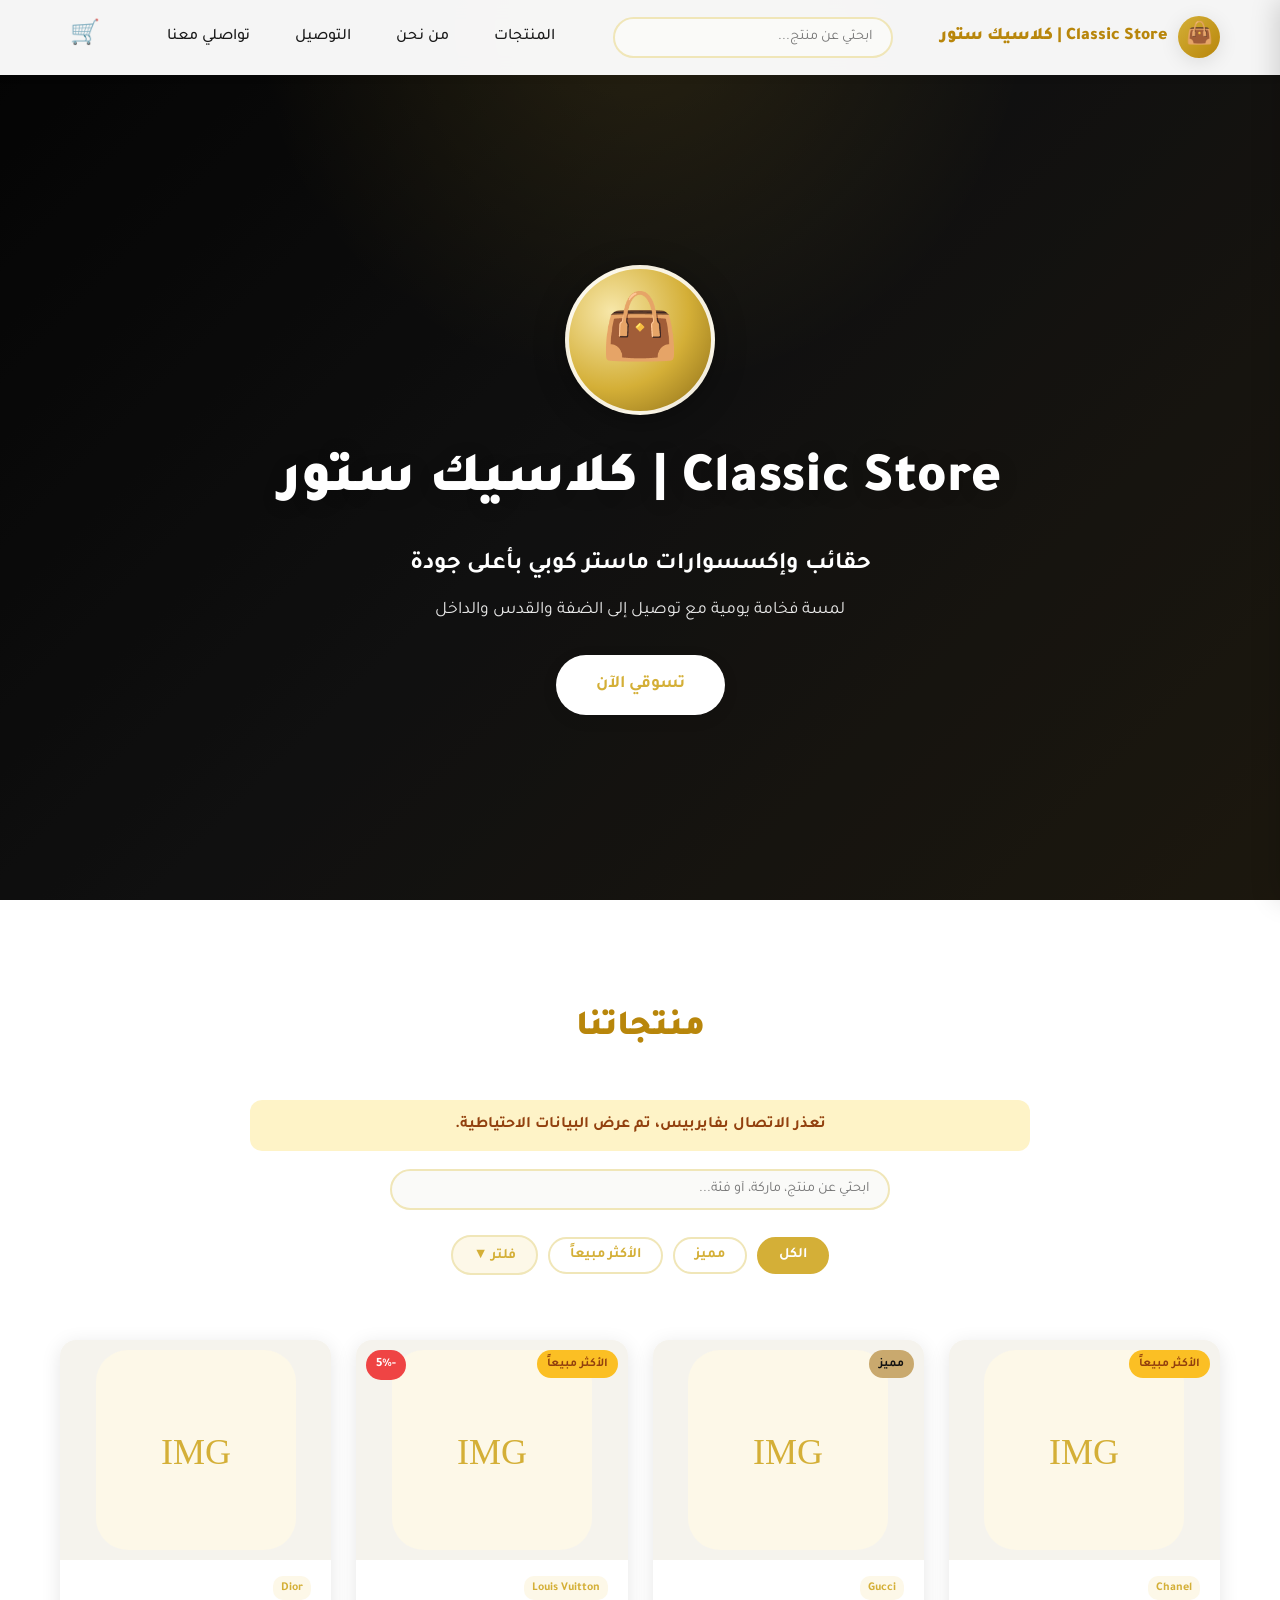
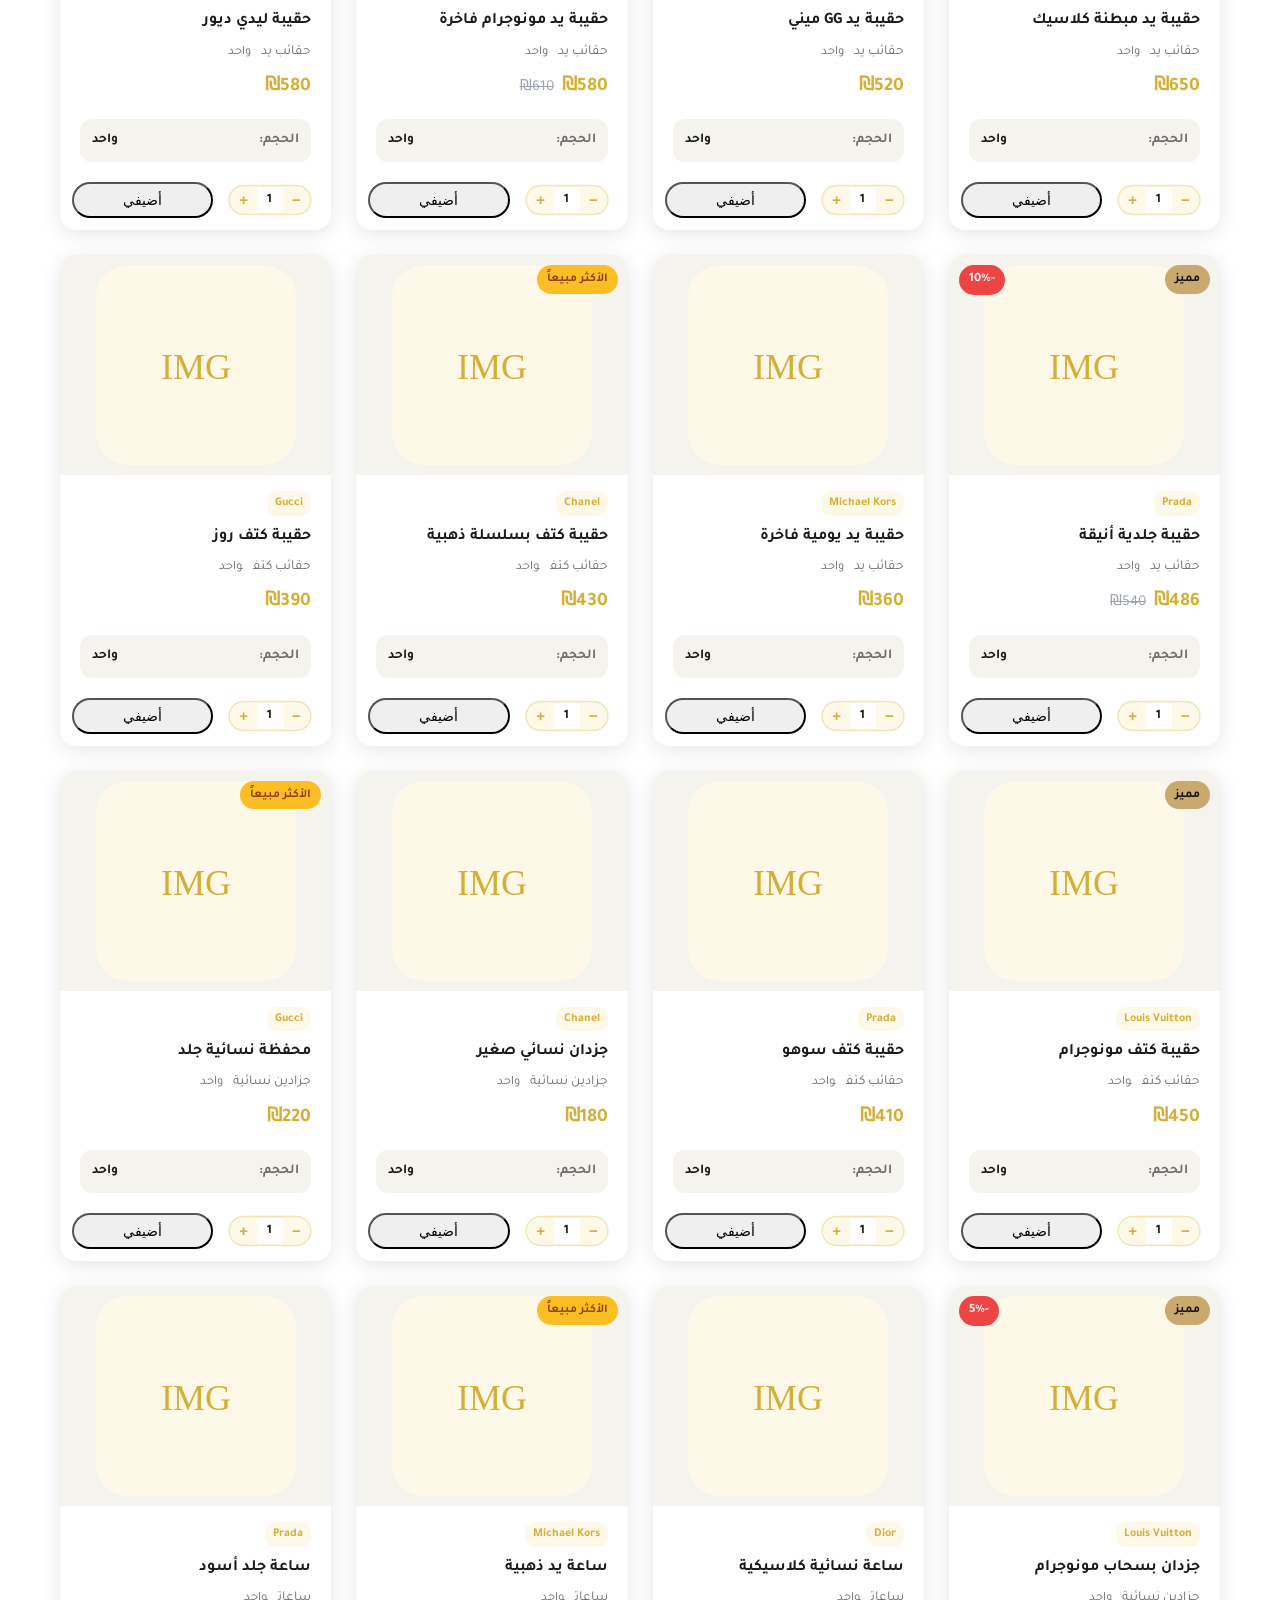
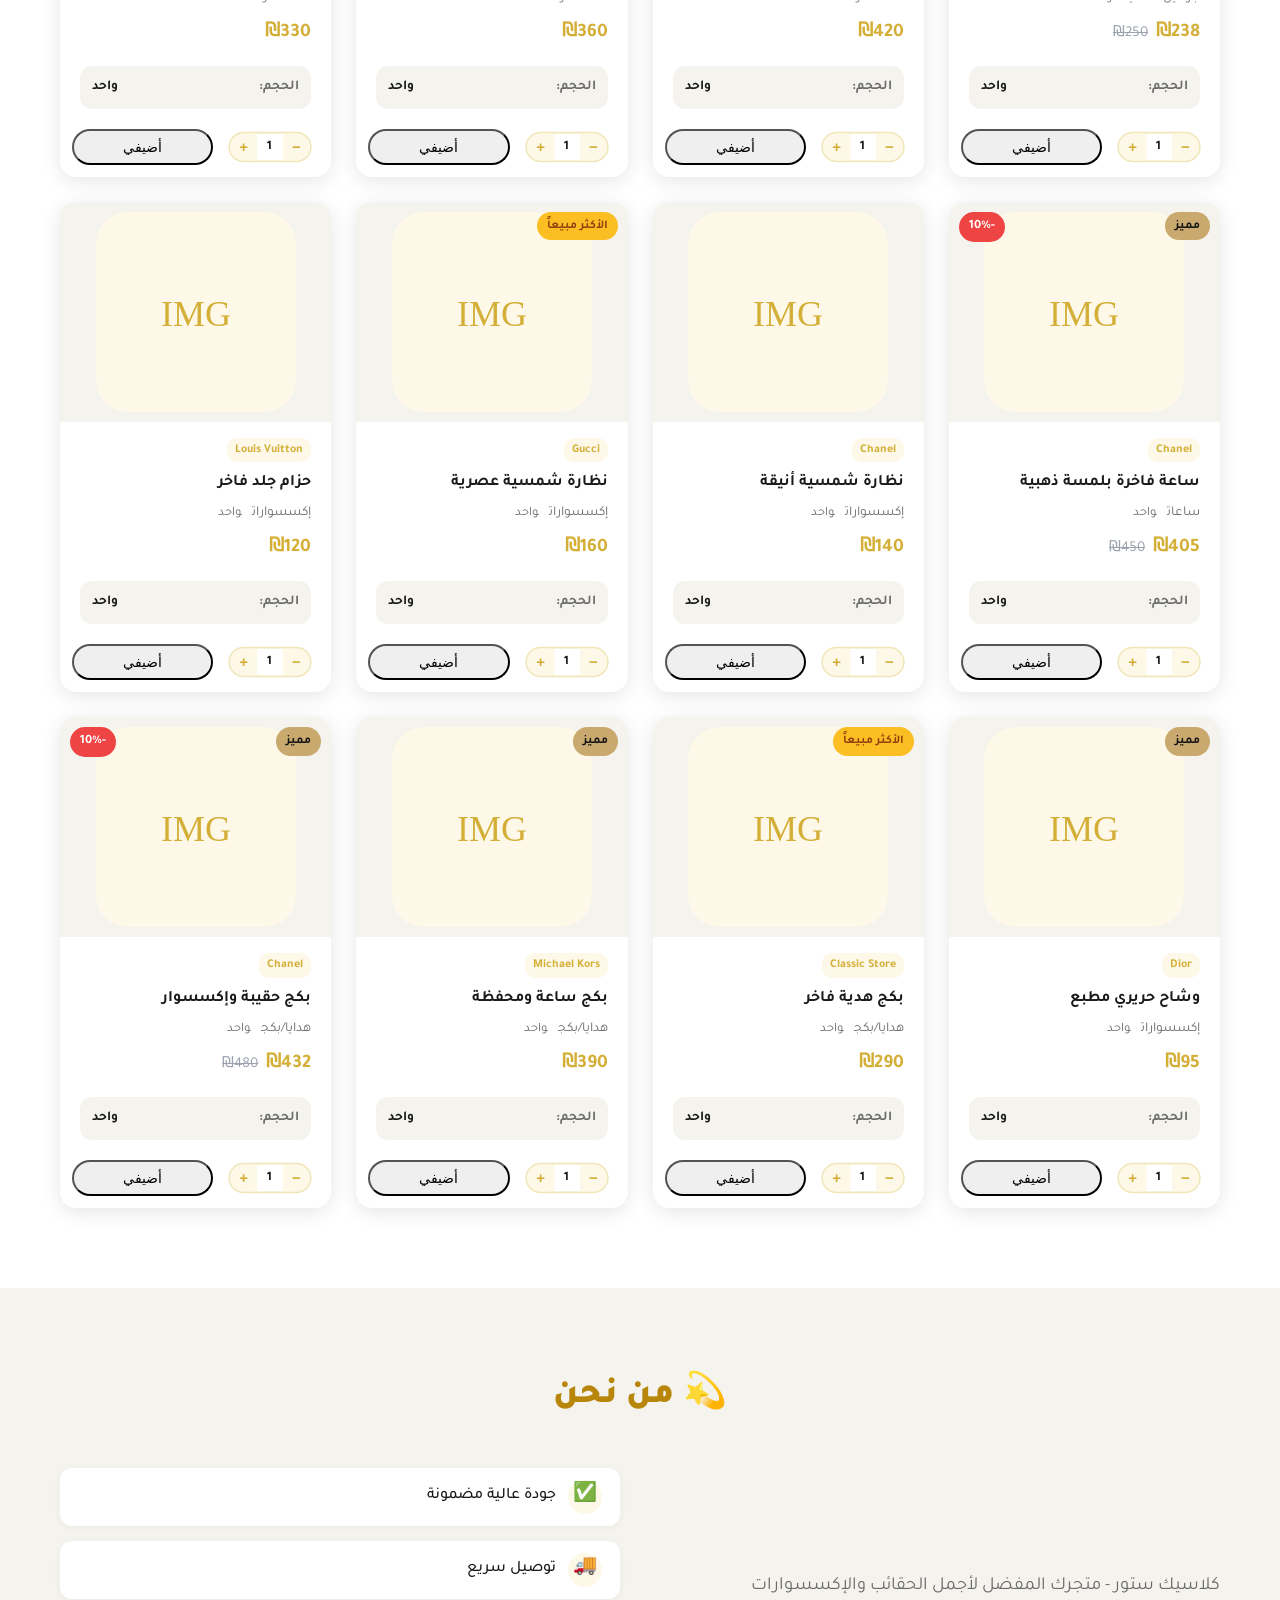
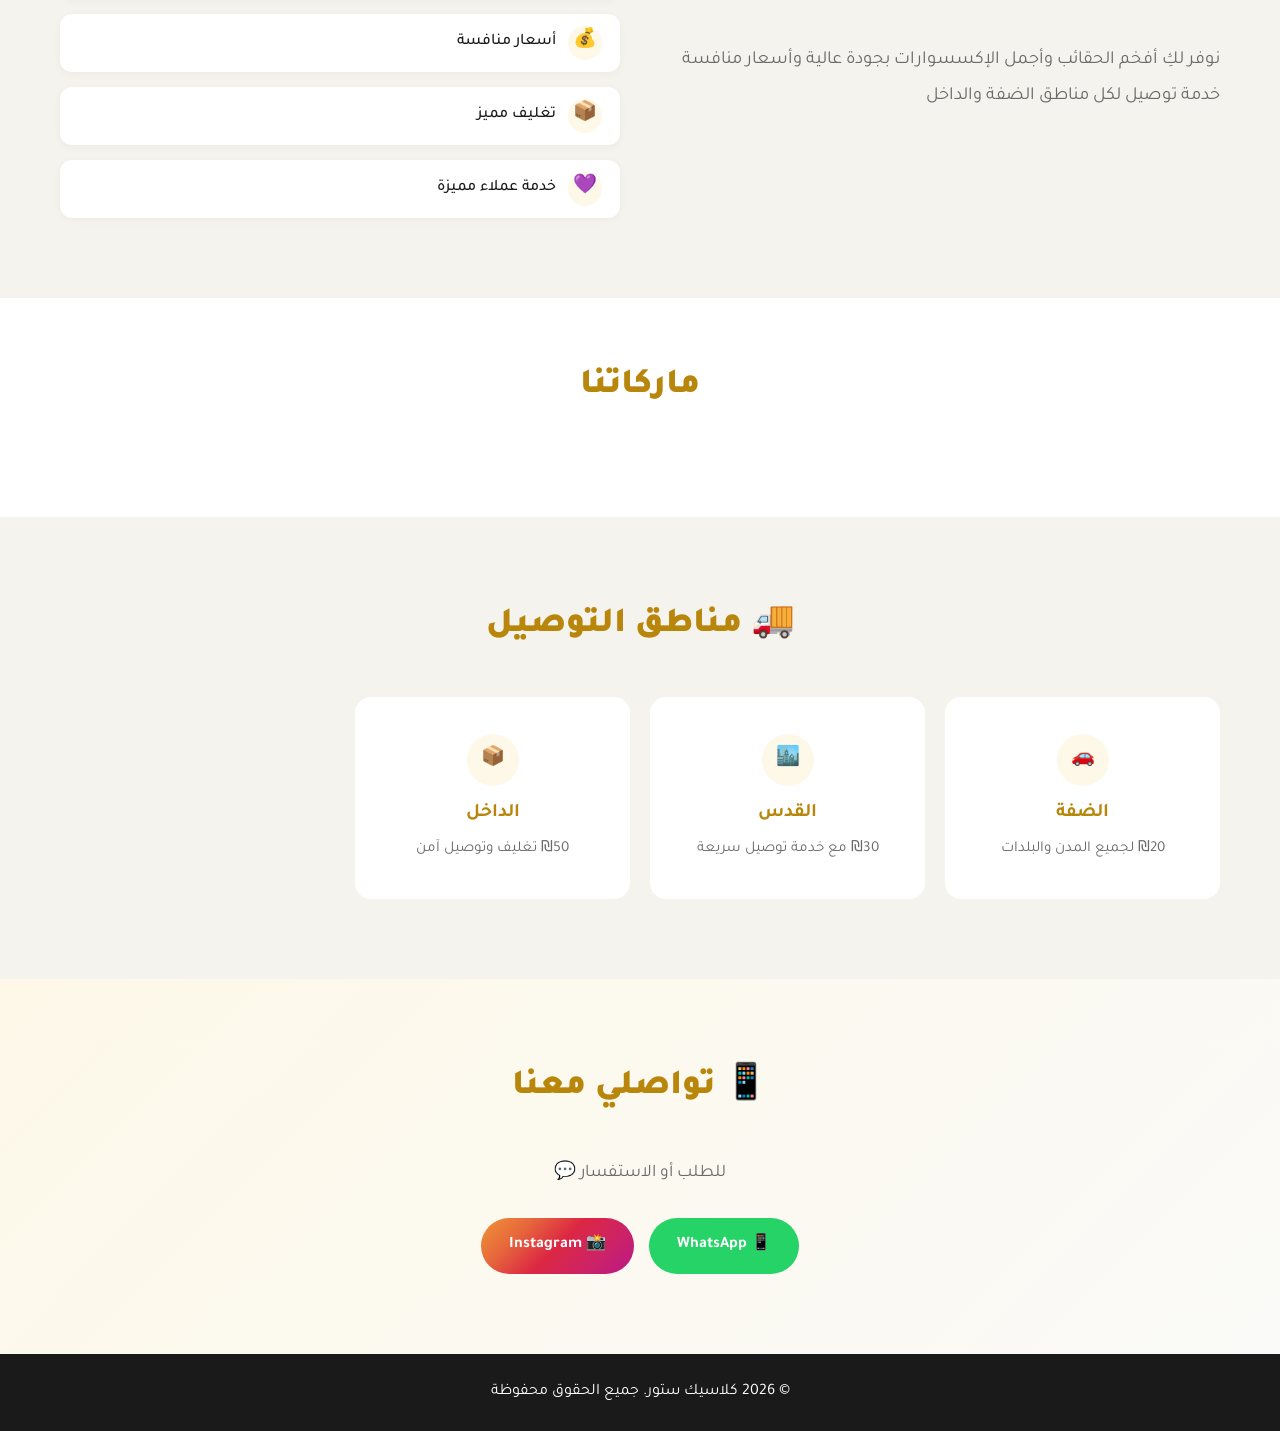
==== index.html @ c8bd4e5c "Initial commit - Classic Store (bags/accessories)" ====
<!DOCTYPE html>
<!-- Deployed via GitHub Actions -->
<html lang="ar" dir="rtl">
<head>
    <meta charset="UTF-8">
    <meta name="viewport" content="width=device-width, initial-scale=1.0">
    <title>Classic Store | كلاسيك ستور</title>
    <link rel="preconnect" href="https://fonts.googleapis.com">
    <link rel="preconnect" href="https://fonts.gstatic.com" crossorigin>
    <link href="https://fonts.googleapis.com/css2?family=Tajawal:wght@300;400;500;700;900&display=swap" rel="stylesheet">
    <link rel="stylesheet" href="style.css">
</head>
<body>
    <div class="discount-banner" id="discountBanner" style="display:none;">
        <div class="banner-scroll">
            <span id="bannerText"></span>
        </div>
    </div>

    <nav class="navbar" id="navbar">
        <div class="container nav-container">
            <a href="#" class="logo">
                <span class="logo-badge" aria-hidden="true">👜</span>
                <span id="logoText" class="logo-text">Classic Store | كلاسيك ستور</span>
            </a>
            <div class="nav-search">
                <input type="text" id="navSearchInput" placeholder="ابحثي عن منتج..." autocomplete="off">
                <div class="search-dropdown" id="navSearchDropdown"></div>
            </div>
            <ul class="nav-links">
                <li><a href="#products">المنتجات</a></li>
                <li><a href="#about">من نحن</a></li>
                <li><a href="#delivery">التوصيل</a></li>
                <li><a href="#contact">تواصلي معنا</a></li>
            </ul>
            <div class="cart-icon" id="cartIcon" onclick="toggleCart()">
                🛒
                <span class="cart-badge" id="cartBadge" style="display:none;">0</span>
            </div>
            <button class="mobile-menu-btn" onclick="toggleMobileMenu()">☰</button>
        </div>
    </nav>

    <div class="mobile-menu" id="mobileMenu">
        <a href="#products" onclick="toggleMobileMenu()">المنتجات</a>
        <a href="#about" onclick="toggleMobileMenu()">من نحن</a>
        <a href="#delivery" onclick="toggleMobileMenu()">التوصيل</a>
        <a href="#contact" onclick="toggleMobileMenu()">تواصلي معنا</a>
    </div>

    <section class="hero">
        <div class="hero-overlay"></div>
        <div class="hero-content">
            <div class="hero-logo">
                <span class="hero-logo-badge" aria-hidden="true">👜</span>
            </div>
            <h1 id="heroTitle">Classic Store | كلاسيك ستور</h1>
            <p class="hero-subtitle" id="heroSubtitle">حقائب وإكسسوارات ماستر كوبي بأعلى جودة</p>
            <p class="hero-tagline">لمسة فخامة يومية مع توصيل إلى الضفة والقدس والداخل</p>
            <a href="#products" class="btn-primary">تسوقي الآن</a>
        </div>
    </section>

    <section id="products" class="filter-section">
        <div class="container">
            <h2 class="section-title">منتجاتنا</h2>
            <p class="store-notice" id="storeNotice" style="display:none;"></p>
            <div class="products-search">
                <input type="text" id="productsSearchInput" placeholder="ابحثي عن منتج، ماركة، أو فئة..." autocomplete="off">
                <div class="search-dropdown" id="productsSearchDropdown"></div>
            </div>
            <div class="filter-toggle-bar">
                <button class="filter-btn active" data-filter="all" onclick="filterProducts('all')">الكل</button>
                <button class="filter-btn status-btn" data-filter="special" onclick="filterProducts('special')">مميز</button>
                <button class="filter-btn status-btn" data-filter="bestseller" onclick="filterProducts('bestseller')">الأكثر مبيعاً</button>
                <button class="filter-toggle-btn" onclick="toggleFilters()">فلتر ▼</button>
            </div>
            <div class="filter-panel" id="filterPanel" style="display:none;">
                <div class="filter-group">
                    <h4>الماركة</h4>
                    <div id="brandFilters"></div>
                </div>
                <div class="filter-group">
                    <h4>النوع</h4>
                    <div id="categoryFilters"></div>
                </div>
            </div>
        </div>
    </section>

    <section class="products-section">
        <div class="container products-shell">
            <div class="store-loading" id="storeLoading">
                <div class="spinner"></div>
                <p>جاري تحميل تشكيلتنا الفاخرة...</p>
            </div>
            <div class="products-grid" id="productsGrid"></div>
        </div>
    </section>

    <section id="about" class="about-section">
        <div class="container">
            <h2 class="section-title">💫 من نحن</h2>
            <div class="about-content">
                <div class="about-text">
                    <p id="aboutText">كلاسيك ستور - متجرك المفضل لأجمل الحقائب والإكسسوارات<br><br>نوفر لكِ أفخم الحقائب وأجمل الإكسسوارات بجودة عالية وأسعار منافسة<br>خدمة توصيل لكل مناطق الضفة والداخل</p>
                </div>
                <div class="about-features">
                    <div class="feature"><span class="feature-icon">✅</span><span>جودة عالية مضمونة</span></div>
                    <div class="feature"><span class="feature-icon">🚚</span><span>توصيل سريع</span></div>
                    <div class="feature"><span class="feature-icon">💰</span><span>أسعار منافسة</span></div>
                    <div class="feature"><span class="feature-icon">📦</span><span>تغليف مميز</span></div>
                    <div class="feature"><span class="feature-icon">💜</span><span>خدمة عملاء مميزة</span></div>
                </div>
            </div>
        </div>
    </section>

    <section class="brands-section">
        <div class="container">
            <h2 class="section-title">ماركاتنا</h2>
            <div class="brands-grid" id="brandsGrid"></div>
        </div>
    </section>

    <section id="delivery" class="delivery-section">
        <div class="container">
            <h2 class="section-title">🚚 مناطق التوصيل</h2>
            <div class="delivery-grid">
                <div class="delivery-card"><span class="delivery-icon">🚗</span><h3>الضفة</h3><p>₪20 لجميع المدن والبلدات</p></div>
                <div class="delivery-card"><span class="delivery-icon">🏙️</span><h3>القدس</h3><p>₪30 مع خدمة توصيل سريعة</p></div>
                <div class="delivery-card"><span class="delivery-icon">📦</span><h3>الداخل</h3><p>₪50 تغليف وتوصيل آمن</p></div>
            </div>
        </div>
    </section>

    <section id="contact" class="contact-section">
        <div class="container">
            <h2 class="section-title">📱 تواصلي معنا</h2>
            <p class="section-subtitle">للطلب أو الاستفسار 💬</p>
            <div class="social-links">
                <a href="https://wa.me/972569236758" class="social-btn whatsapp" target="_blank" id="whatsappLink"><span>📱 WhatsApp</span></a>
                <a href="https://www.instagram.com/classicstoreklsyk/" class="social-btn instagram" target="_blank" id="instagramLink"><span>📸 Instagram</span></a>
            </div>
        </div>
    </section>

    <div class="modal-overlay pdp-overlay" id="pdpModal" style="display:none;" onclick="closePDP(event)">
        <div class="pdp-modal" onclick="event.stopPropagation()">
            <button class="pdp-close" onclick="closePDP()">✕</button>
            <div class="pdp-content">
                <div class="pdp-image" id="pdpImage"></div>
                <div class="pdp-info">
                    <span class="product-brand" id="pdpBrand"></span>
                    <h2 id="pdpName"></h2>
                    <div class="pdp-meta" id="pdpMeta"></div>
                    <div class="pdp-size-section" id="pdpSizeSection" style="display:none;">
                        <label>الحجم:</label>
                        <div class="pdp-size-options" id="pdpSizes"></div>
                    </div>
                    <div class="pdp-price" id="pdpPrice"></div>
                    <div class="pdp-qty">
                        <label>الكمية:</label>
                        <div class="qty-selector">
                            <button onclick="changePDPQty(-1)">−</button>
                            <span id="pdpQty">1</span>
                            <button onclick="changePDPQty(1)">+</button>
                        </div>
                    </div>
                    <button class="btn-add-cart pdp-add-btn" id="pdpAddBtn" onclick="addFromPDP()">أضيفي للسلة</button>
                </div>
            </div>
        </div>
    </div>

    <div class="cart-overlay" id="cartOverlay" onclick="toggleCart()"></div>
    <div class="cart-sidebar" id="cartSidebar">
        <div class="cart-header">
            <h3>سلة التسوق</h3>
            <button class="cart-close" onclick="toggleCart()">✕</button>
        </div>
        <div class="cart-items" id="cartItems">
            <div class="cart-empty"><span>•</span><p>السلة فارغة</p></div>
        </div>
        <div class="cart-footer" id="cartFooter" style="display:none;">
            <div class="cart-total"><span>المجموع:</span><span id="cartTotal">₪0</span></div>
            <a href="checkout.html" class="btn-checkout" id="checkoutBtn">إتمام الطلب</a>
            <button class="btn-clear-cart" onclick="clearCart()">تفريغ السلة</button>
        </div>
    </div>

    <div id="flyingProduct" class="flying-product" style="display:none;"></div>

    <footer class="footer">
        <div class="container">
            <p>© 2026 كلاسيك ستور. جميع الحقوق محفوظة</p>
        </div>
    </footer>

    <script src="https://www.gstatic.com/firebasejs/10.7.0/firebase-app-compat.js"></script>
    <script src="https://www.gstatic.com/firebasejs/10.7.0/firebase-firestore-compat.js"></script>
    <script src="firebase-config.js"></script>
    <script src="data.js"></script>
    <script src="script.js"></script>
</body>
</html>
---- style.css ----
/* ===== Variables ===== */
:root {
    --primary: #d4af37;
    --primary-light: #f0e6b8;
    --primary-lighter: #fdf8e8;
    --primary-dark: #b8860b;
    --accent: #c9a96e;
    --gold: #d4af37;
    --bg: #fafaf8;
    --bg-alt: #f5f3ed;
    --text: #1a1a1a;
    --text-light: #6b6b6b;
    --white: #ffffff;
    --shadow: 0 4px 20px rgba(0,0,0,0.1);
    --shadow-hover: 0 8px 30px rgba(0,0,0,0.18);
    --radius: 16px;
    --transition: all 0.3s ease;
}

/* ===== Reset ===== */
* { margin: 0; padding: 0; box-sizing: border-box; }

body {
    font-family: 'Tajawal', sans-serif;
    background: var(--bg);
    color: var(--text);
    line-height: 1.7;
    overflow-x: hidden;
}

.container { max-width: 1200px; margin: 0 auto; padding: 0 20px; }

/* ===== Discount Banner ===== */
.discount-banner {
    position: fixed;
    top: 0;
    left: 0;
    right: 0;
    width: 100vw;
    background: linear-gradient(90deg, var(--primary-dark), var(--primary), var(--accent));
    color: white;
    padding: 10px 0;
    z-index: 1100;
    overflow: hidden;
}

.banner-scroll {
    display: inline-block;
    white-space: nowrap;
    animation: scrollBanner 25s linear infinite;
    font-weight: 700;
    font-size: 0.95rem;
    padding-right: 100vw;
}

@keyframes scrollBanner {
    0% { transform: translateX(0); }
    100% { transform: translateX(-50%); }
}

body.has-banner .navbar { top: 40px; }
body.has-banner .hero { margin-top: 40px; }

/* ===== Navbar ===== */
.navbar {
    position: fixed;
    top: 0;
    width: 100%;
    background: rgba(255, 255, 255, 0.96);
    backdrop-filter: blur(10px);
    z-index: 1000;
    padding: 12px 0;
    box-shadow: 0 2px 10px rgba(0,0,0,0.05);
    overflow: visible;
}

.nav-container {
    display: flex;
    justify-content: space-between;
    align-items: center;
    overflow: visible;
}

.logo {
    display: flex;
    align-items: center;
    gap: 10px;
    text-decoration: none;
}

.logo-badge {
    width: 42px;
    height: 42px;
    border-radius: 50%;
    display: inline-flex;
    align-items: center;
    justify-content: center;
    background: linear-gradient(135deg, var(--primary), var(--primary-dark));
    color: #111;
    font-size: 1.35rem;
    box-shadow: var(--shadow);
}

.logo-text {
    font-size: 1.1rem;
    font-weight: 900;
    color: var(--primary-dark);
    white-space: nowrap;
}

.nav-links {
    display: flex;
    list-style: none;
    gap: 25px;
}

.nav-links a {
    text-decoration: none;
    color: var(--text);
    font-weight: 500;
    transition: var(--transition);
    padding: 5px 10px;
    border-radius: 8px;
}

.nav-links a:hover {
    color: var(--primary);
    background: var(--primary-lighter);
}

.mobile-menu-btn {
    display: none;
    background: none;
    border: none;
    font-size: 1.8rem;
    cursor: pointer;
    color: var(--primary);
}

.mobile-menu {
    display: none;
    position: fixed;
    top: 62px;
    width: 100%;
    background: white;
    z-index: 999;
    flex-direction: column;
    padding: 15px 20px;
    box-shadow: var(--shadow);
    border-top: 1px solid #f3f4f6;
}

body.has-banner .mobile-menu { top: 102px; }

.mobile-menu.active { display: flex; }

.mobile-menu a {
    padding: 12px 20px;
    text-decoration: none;
    color: var(--text);
    font-weight: 500;
    border-radius: 8px;
}

.mobile-menu a:hover { background: var(--primary-lighter); }

/* ===== Hero ===== */
.hero {
    min-height: 100vh;
    display: flex;
    align-items: center;
    justify-content: center;
    text-align: center;
    position: relative;
    background: radial-gradient(circle at top, rgba(212,175,55,0.22), transparent 35%), linear-gradient(135deg, #050505 0%, #181818 48%, #2b2416 100%);
    padding-top: 80px;
}

.hero::before {
    content: '';
    position: absolute;
    inset: 0;
    background: rgba(0, 0, 0, 0.35);
}

.hero-overlay {
    position: absolute;
    inset: 0;
    background: transparent;
}

.hero-content {
    position: relative;
    z-index: 2;
    padding: 20px;
}

.hero-logo-badge {
    width: 150px;
    height: 150px;
    border-radius: 50%;
    display: inline-flex;
    align-items: center;
    justify-content: center;
    border: 4px solid rgba(255,255,255,0.85);
    box-shadow: 0 5px 30px rgba(0,0,0,0.35);
    margin-bottom: 20px;
    background: radial-gradient(circle at 30% 30%, #f7e7a9, #d4af37 55%, #8a6b17 100%);
    color: #111;
    font-size: 4rem;
}

.hero-content h1 {
    font-size: 3.5rem;
    font-weight: 900;
    color: var(--white);
    text-shadow: 2px 2px 20px rgba(0,0,0,0.15);
    margin-bottom: 15px;
}

.hero-subtitle {
    font-size: 1.5rem;
    color: var(--white);
    margin-bottom: 10px;
    font-weight: 700;
}

.hero-tagline {
    font-size: 1.1rem;
    color: rgba(255,255,255,0.9);
    margin-bottom: 30px;
}

.btn-primary {
    display: inline-block;
    padding: 15px 40px;
    background: var(--white);
    color: var(--primary);
    text-decoration: none;
    border-radius: 50px;
    font-weight: 700;
    font-size: 1.1rem;
    transition: var(--transition);
    box-shadow: 0 4px 15px rgba(0,0,0,0.1);
}

.btn-primary:hover {
    transform: translateY(-3px);
    box-shadow: 0 8px 25px rgba(0,0,0,0.15);
    background: var(--primary-lighter);
}

/* ===== Section Styles ===== */
.section-title {
    text-align: center;
    font-size: 2.2rem;
    font-weight: 900;
    color: var(--primary-dark);
    margin-bottom: 40px;
}

.section-subtitle {
    text-align: center;
    font-size: 1.1rem;
    color: var(--text-light);
    margin-bottom: 30px;
}

/* ===== Search ===== */
.nav-search {
    position: relative;
    flex: 0 1 280px;
}

.nav-search input, .products-search input {
    width: 100%;
    padding: 10px 18px;
    border: 2px solid var(--primary-light);
    border-radius: 25px;
    font-family: 'Tajawal', sans-serif;
    font-size: 0.9rem;
    outline: none;
    transition: var(--transition);
    background: var(--bg);
}

.nav-search input:focus, .products-search input:focus {
    border-color: var(--primary);
    box-shadow: 0 0 0 3px rgba(212,175,55,0.18);
}

.products-search {
    position: relative;
    max-width: 500px;
    margin: 0 auto 25px;
}

.search-dropdown {
    display: none;
    position: absolute;
    top: 100%;
    right: 0;
    left: 0;
    background: var(--white);
    border-radius: 12px;
    box-shadow: 0 8px 30px rgba(0,0,0,0.15);
    z-index: 1200;
    max-height: 350px;
    overflow-y: auto;
    margin-top: 5px;
}

.search-dropdown.active { display: block; }

.search-item {
    display: flex;
    align-items: center;
    gap: 12px;
    padding: 10px 15px;
    cursor: pointer;
    transition: var(--transition);
    border-bottom: 1px solid #f3f4f6;
}

.search-item:hover { background: var(--primary-lighter); }

.search-item img {
    width: 40px;
    height: 40px;
    object-fit: contain;
    border-radius: 8px;
    background: var(--bg-alt);
}

.search-item-info { flex: 1; }
.search-item-info h4 { font-size: 0.9rem; color: var(--text); }
.search-item-info span { font-size: 0.8rem; color: var(--text-light); }

/* ===== Product Status Badges ===== */
.product-card .status-badge {
    position: absolute;
    top: 10px;
    right: 10px;
    padding: 4px 10px;
    border-radius: 20px;
    font-size: 0.75rem;
    font-weight: 700;
    z-index: 2;
}

.status-badge.bestseller {
    background: #fbbf24;
    color: #92400e;
}

.status-badge.special {
    background: #c9a96e;
    color: #111;
}

.status-badge.soldout {
    background: #6b7280;
    color: white;
}

.product-card.sold-out {
    opacity: 0.7;
    pointer-events: none;
}

.product-card.sold-out .product-image::after {
    content: 'نفذت الكمية';
    position: absolute;
    inset: 0;
    display: flex;
    align-items: center;
    justify-content: center;
    background: rgba(0,0,0,0.5);
    color: white;
    font-weight: 700;
    font-size: 1.1rem;
}

.product-image { position: relative; }

/* ===== Filter Bar ===== */
.filter-section {
    padding: 100px 0 20px;
    background: var(--white);
}

.filter-bar {
    display: flex;
    flex-wrap: wrap;
    gap: 10px;
    justify-content: center;
    margin-bottom: 20px;
}

.filter-btn {
    padding: 8px 20px;
    border: 2px solid var(--primary-light);
    background: var(--white);
    color: var(--primary);
    border-radius: 25px;
    cursor: pointer;
    font-weight: 600;
    font-family: 'Tajawal', sans-serif;
    font-size: 0.9rem;
    transition: var(--transition);
}

.filter-btn:hover, .filter-btn.active {
    background: var(--primary);
    color: var(--white);
    border-color: var(--primary);
}

/* ===== Products ===== */
.products-section {
    padding: 30px 0 80px;
    background: var(--white);
}

.products-grid {
    display: grid;
    grid-template-columns: repeat(auto-fill, minmax(260px, 1fr));
    gap: 25px;
}

.product-card {
    background: var(--white);
    border-radius: var(--radius);
    overflow: hidden;
    box-shadow: var(--shadow);
    transition: var(--transition);
    position: relative;
}

.product-card:hover {
    transform: translateY(-5px);
    box-shadow: var(--shadow-hover);
}

.product-card .discount-badge {
    position: absolute;
    top: 10px;
    left: 10px;
    background: #ef4444;
    color: white;
    padding: 4px 10px;
    border-radius: 20px;
    font-size: 0.8rem;
    font-weight: 700;
    z-index: 2;
}

.product-image {
    height: 220px;
    display: flex;
    align-items: center;
    justify-content: center;
    background: var(--bg-alt);
    overflow: hidden;
}

.product-image img {
    max-height: 100%;
    max-width: 100%;
    object-fit: contain;
    padding: 10px;
}

.product-info {
    padding: 15px 20px;
}

.product-info h3 {
    font-size: 1rem;
    margin-bottom: 5px;
    color: var(--text);
}

.product-meta {
    font-size: 0.85rem;
    color: var(--text-light);
    margin-bottom: 8px;
}

.product-meta span {
    margin-left: 10px;
}

.product-brand {
    display: inline-block;
    background: var(--primary-lighter);
    color: var(--primary);
    padding: 2px 8px;
    border-radius: 10px;
    font-size: 0.75rem;
    font-weight: 600;
    margin-bottom: 8px;
}

.product-price {
    font-size: 1.2rem;
    font-weight: 700;
    color: var(--primary);
}

.product-price .original-price {
    text-decoration: line-through;
    color: #9ca3af;
    font-size: 0.95rem;
    font-weight: 400;
    margin-right: 8px;
}

.product-size {
    font-size: 0.8rem;
    color: var(--text-light);
}

/* ===== About ===== */
.about-section {
    padding: 80px 0;
    background: var(--bg-alt);
}

.about-content {
    display: grid;
    grid-template-columns: 1fr 1fr;
    gap: 40px;
    align-items: center;
}

.about-text p {
    font-size: 1.15rem;
    color: var(--text-light);
    line-height: 2;
}

.about-features { display: grid; gap: 15px; }

.feature {
    display: flex;
    align-items: center;
    gap: 12px;
    padding: 12px 18px;
    background: var(--white);
    border-radius: 12px;
    box-shadow: 0 2px 8px rgba(0,0,0,0.04);
    font-weight: 500;
}

.feature-icon { font-size: 1.4rem; }

/* ===== Brands ===== */
.brands-section {
    padding: 60px 0;
    background: var(--white);
}

.brands-grid {
    display: flex;
    flex-wrap: wrap;
    justify-content: center;
    gap: 30px;
    align-items: center;
}

.brand-logo {
    height: 50px;
    opacity: 0.7;
    transition: var(--transition);
    filter: grayscale(30%);
}

.brand-logo:hover {
    opacity: 1;
    filter: grayscale(0%);
    transform: scale(1.1);
}

/* ===== Delivery ===== */
.delivery-section {
    padding: 80px 0;
    background: var(--bg-alt);
}

.delivery-grid {
    display: grid;
    grid-template-columns: repeat(auto-fill, minmax(240px, 1fr));
    gap: 20px;
}

.delivery-card {
    text-align: center;
    padding: 35px 20px;
    background: var(--white);
    border-radius: var(--radius);
    transition: var(--transition);
    border: 2px solid transparent;
}

.delivery-card:hover {
    border-color: var(--primary-light);
    transform: translateY(-3px);
    box-shadow: var(--shadow);
}

.delivery-icon { font-size: 2.2rem; display: block; margin-bottom: 12px; }
.delivery-card h3 { font-size: 1.2rem; margin-bottom: 5px; color: var(--primary-dark); }
.delivery-card p { color: var(--text-light); font-size: 0.95rem; }

/* ===== Contact ===== */
.contact-section {
    padding: 80px 0;
    background: linear-gradient(135deg, #fdf8e8, #fafaf8);
}

.social-links {
    display: flex;
    justify-content: center;
    gap: 15px;
    flex-wrap: wrap;
}

.social-btn {
    display: flex;
    align-items: center;
    gap: 8px;
    padding: 14px 28px;
    border-radius: 50px;
    text-decoration: none;
    color: var(--white);
    font-weight: 700;
    font-size: 1rem;
    transition: var(--transition);
}

.social-btn:hover {
    transform: translateY(-3px);
    box-shadow: 0 8px 25px rgba(0,0,0,0.2);
}

.social-btn.whatsapp { background: #25d366; }
.social-btn.instagram { background: linear-gradient(135deg, #f09433, #e6683c, #dc2743, #cc2366, #bc1888); }
.social-btn.tiktok { background: #000; }

/* ===== Footer ===== */
.footer {
    padding: 25px 0;
    text-align: center;
    background: var(--text);
    color: var(--white);
}

/* ===== Cart Icon ===== */
.cart-icon {
    position: relative;
    font-size: 1.5rem;
    cursor: pointer;
    padding: 5px 10px;
    border-radius: 50%;
    transition: var(--transition);
}

.cart-icon:hover { background: var(--primary-lighter); transform: scale(1.1); }

.cart-icon.cart-shake {
    animation: cartShake 0.6s ease;
}

@keyframes cartShake {
    0% { transform: scale(1) rotate(0deg); }
    15% { transform: scale(1.3) rotate(-12deg); }
    30% { transform: scale(1.4) rotate(10deg); }
    45% { transform: scale(1.3) rotate(-8deg); }
    60% { transform: scale(1.2) rotate(6deg); }
    75% { transform: scale(1.1) rotate(-3deg); }
    100% { transform: scale(1) rotate(0deg); }
}

.cart-badge {
    position: absolute;
    top: -2px;
    right: -2px;
    background: #ef4444;
    color: white;
    font-size: 0.7rem;
    font-weight: 700;
    min-width: 18px;
    height: 18px;
    border-radius: 50%;
    display: flex;
    align-items: center;
    justify-content: center;
    animation: popIn 0.3s ease;
}

@keyframes popIn {
    0% { transform: scale(0); }
    50% { transform: scale(1.3); }
    100% { transform: scale(1); }
}

/* ===== Cart Sidebar ===== */
.cart-overlay {
    display: none;
    position: fixed;
    inset: 0;
    background: rgba(0,0,0,0.5);
    z-index: 1300;
    opacity: 0;
    transition: opacity 0.3s ease;
}

.cart-overlay.active { display: block; opacity: 1; }

.cart-sidebar {
    position: fixed;
    top: 0;
    left: 0;
    width: 380px;
    max-width: 90vw;
    height: 100vh;
    background: white;
    z-index: 1400;
    transform: translateX(-100%);
    transition: transform 0.35s cubic-bezier(0.4, 0, 0.2, 1);
    display: flex;
    flex-direction: column;
    box-shadow: 4px 0 25px rgba(0,0,0,0.15);
}

html[dir="rtl"] .cart-sidebar {
    left: auto;
    right: 0;
    transform: translateX(100%);
    box-shadow: -4px 0 25px rgba(0,0,0,0.15);
}

.cart-sidebar.active {
    transform: translateX(0) !important;
}

.cart-header {
    display: flex;
    justify-content: space-between;
    align-items: center;
    padding: 20px;
    border-bottom: 1px solid #f3f4f6;
}

.cart-header h3 { font-size: 1.2rem; color: var(--primary-dark); }

.cart-close {
    background: none;
    border: none;
    font-size: 1.5rem;
    cursor: pointer;
    color: var(--text-light);
    transition: var(--transition);
}

.cart-close:hover { color: var(--primary); transform: rotate(90deg); }

.cart-items {
    flex: 1;
    overflow-y: auto;
    padding: 15px;
}

.cart-empty {
    text-align: center;
    padding: 60px 20px;
    color: var(--text-light);
}

.cart-empty span { font-size: 3rem; display: block; margin-bottom: 15px; }

.cart-item {
    display: flex;
    gap: 12px;
    padding: 12px;
    background: var(--bg-alt);
    border-radius: 12px;
    margin-bottom: 10px;
    animation: slideInItem 0.3s ease;
}

@keyframes slideInItem {
    from { opacity: 0; transform: translateX(20px); }
    to { opacity: 1; transform: translateX(0); }
}

.cart-item img {
    width: 55px;
    height: 55px;
    object-fit: contain;
    border-radius: 8px;
    background: white;
}

.cart-item-info { flex: 1; }
.cart-item-info h4 { font-size: 0.9rem; margin-bottom: 3px; }
.cart-item-info .cart-item-brand { font-size: 0.75rem; color: var(--text-light); }
.cart-item-info .cart-item-price { font-size: 0.95rem; font-weight: 700; color: var(--primary); margin-top: 4px; }

.cart-item-qty {
    display: flex;
    align-items: center;
    gap: 8px;
}

.cart-item-qty button {
    width: 26px;
    height: 26px;
    border-radius: 50%;
    border: 1px solid var(--primary-light);
    background: white;
    color: var(--primary);
    font-size: 1rem;
    cursor: pointer;
    display: flex;
    align-items: center;
    justify-content: center;
    transition: var(--transition);
}

.cart-item-qty button:hover { background: var(--primary); color: white; }
.cart-item-qty span { font-weight: 700; min-width: 20px; text-align: center; }

.cart-item-remove {
    align-self: flex-start;
    background: none;
    border: none;
    color: #ef4444;
    cursor: pointer;
    font-size: 1.1rem;
    opacity: 0.6;
    transition: var(--transition);
}

.cart-item-remove:hover { opacity: 1; transform: scale(1.2); }

.cart-footer {
    padding: 15px 20px;
    border-top: 1px solid #f3f4f6;
    background: var(--bg);
}

.cart-total {
    display: flex;
    justify-content: space-between;
    font-size: 1.2rem;
    font-weight: 700;
    color: var(--primary-dark);
    margin-bottom: 12px;
}

.btn-checkout {
    display: block;
    width: 100%;
    padding: 14px;
    background: #25d366;
    color: white;
    text-align: center;
    text-decoration: none;
    border-radius: 12px;
    font-weight: 700;
    font-size: 1rem;
    transition: var(--transition);
    margin-bottom: 8px;
}

.btn-checkout:hover { background: #1da851; transform: translateY(-2px); }

.btn-clear-cart {
    width: 100%;
    padding: 10px;
    background: none;
    border: 1px solid #ef4444;
    color: #ef4444;
    border-radius: 12px;
    cursor: pointer;
    font-family: 'Tajawal', sans-serif;
    font-weight: 600;
    transition: var(--transition);
}

.btn-clear-cart:hover { background: #fef2f2; }

/* ===== Quantity Selector ===== */
.qty-selector {
    display: flex;
    align-items: center;
    gap: 0;
    border: 2px solid var(--primary-light);
    border-radius: 25px;
    overflow: hidden;
    background: white;
}

.qty-selector button {
    width: 32px;
    height: 32px;
    border: none;
    background: var(--primary-lighter);
    color: var(--primary);
    font-size: 1.1rem;
    font-weight: 700;
    cursor: pointer;
    transition: var(--transition);
    display: flex;
    align-items: center;
    justify-content: center;
}

.qty-selector button:hover { background: var(--primary); color: white; }
.qty-selector span { min-width: 30px; text-align: center; font-weight: 700; font-size: 0.95rem; }

.qty-sm { transform: scale(0.85); transform-origin: center; }

/* ===== Product Card Actions ===== */
.product-card-actions {
    display: flex;
    align-items: center;
    justify-content: space-between;
    padding: 8px 12px 12px;
    gap: 8px;
}

.product-card-actions .btn-add-cart {
    flex: 1;
    border-radius: 25px;
    padding: 8px 12px;
    font-size: 0.85rem;
}

/* ===== PDP Modal ===== */
.pdp-overlay {
    position: fixed;
    inset: 0;
    background: rgba(0,0,0,0.6);
    z-index: 1500;
    display: flex;
    align-items: center;
    justify-content: center;
    padding: 20px;
    backdrop-filter: blur(4px);
}

.pdp-modal {
    background: white;
    border-radius: 20px;
    max-width: 700px;
    width: 100%;
    max-height: 90vh;
    overflow-y: auto;
    position: relative;
    animation: pdpSlideIn 0.35s ease;
}

@keyframes pdpSlideIn {
    from { opacity: 0; transform: scale(0.9) translateY(20px); }
    to { opacity: 1; transform: scale(1) translateY(0); }
}

.pdp-close {
    position: absolute;
    top: 15px;
    left: 15px;
    background: var(--bg-alt);
    border: none;
    width: 35px;
    height: 35px;
    border-radius: 50%;
    font-size: 1.2rem;
    cursor: pointer;
    z-index: 2;
    transition: var(--transition);
}

html[dir="rtl"] .pdp-close { left: auto; right: 15px; }
.pdp-close:hover { background: var(--primary-lighter); color: var(--primary); }

.pdp-content {
    display: grid;
    grid-template-columns: 1fr 1fr;
    gap: 0;
}

.pdp-image {
    padding: 30px;
    display: flex;
    align-items: center;
    justify-content: center;
    background: var(--bg-alt);
    border-radius: 20px 0 0 20px;
    min-height: 300px;
}

html[dir="rtl"] .pdp-image { border-radius: 0 20px 20px 0; }

.pdp-image img {
    max-width: 100%;
    max-height: 280px;
    object-fit: contain;
}

.pdp-info {
    padding: 30px;
    display: flex;
    flex-direction: column;
    gap: 12px;
}

.pdp-info h2 { font-size: 1.4rem; color: var(--text); }

.pdp-meta {
    display: flex;
    gap: 15px;
    color: var(--text-light);
    font-size: 0.9rem;
}

.pdp-price {
    font-size: 1.5rem;
    font-weight: 700;
    color: var(--primary);
}

.pdp-price .original-price {
    text-decoration: line-through;
    color: #9ca3af;
    font-size: 1.1rem;
    font-weight: 400;
    margin-left: 8px;
}

.pdp-qty {
    display: flex;
    align-items: center;
    gap: 15px;
}

.pdp-qty label { font-weight: 600; color: var(--text-light); }

.pdp-add-btn {
    margin-top: 10px;
    border-radius: 12px !important;
    padding: 14px !important;
    font-size: 1.05rem !important;
}

/* ===== Delivery Option in Cart ===== */
.cart-delivery-option {
    margin-bottom: 15px;
}

.cart-delivery-option label {
    display: block;
    font-weight: 600;
    margin-bottom: 8px;
    font-size: 0.9rem;
    color: var(--text);
}

.delivery-toggle {
    display: flex;
    gap: 8px;
}

.delivery-opt {
    flex: 1;
    padding: 10px 8px;
    border: 2px solid var(--primary-light);
    background: white;
    border-radius: 10px;
    cursor: pointer;
    font-family: 'Tajawal', sans-serif;
    font-size: 0.8rem;
    font-weight: 600;
    color: var(--text);
    transition: var(--transition);
    text-align: center;
}

.delivery-opt.active {
    background: var(--primary-dark);
    color: white;
    border-color: var(--primary-dark);
}

.delivery-opt:hover:not(.active) { background: var(--primary-lighter); }

/* ===== Cart Bubble Animation ===== */
.cart-bubble {
    position: fixed;
    z-index: 9999;
    background: var(--primary-dark);
    color: white;
    font-size: 0.8rem;
    font-weight: 700;
    padding: 8px 14px;
    border-radius: 20px;
    white-space: nowrap;
    max-width: 160px;
    overflow: hidden;
    text-overflow: ellipsis;
    transform: translate(-50%, -50%) scale(0);
    pointer-events: none;
    box-shadow: 0 4px 15px rgba(139, 92, 246, 0.4);
    opacity: 0;
}

.cart-bubble.animate {
    animation: bubbleFly 1s cubic-bezier(0.2, 0.8, 0.3, 1) forwards;
}

@keyframes bubbleFly {
    0% { transform: translate(-50%, -50%) scale(0); opacity: 0; }
    15% { transform: translate(-50%, -50%) scale(1.1); opacity: 1; }
    25% { transform: translate(-50%, calc(-50% + 30px)) scale(1); opacity: 1; }
    40% { transform: translate(-50%, calc(-50% + 20px)) scale(0.95); opacity: 1; }
    100% { transform: translate(calc(-50% + var(--bubble-dx)), calc(-50% + var(--bubble-dy))) scale(0.3); opacity: 0.4; }
}

@media (max-width: 768px) {
    .hero-content h1 { font-size: 2.2rem; }
    .hero-subtitle { font-size: 1.1rem; }
    .nav-links { display: none; }
    .mobile-menu-btn { display: block; }
    .about-content { grid-template-columns: 1fr; }
    .section-title { font-size: 1.8rem; }
    .products-grid { grid-template-columns: repeat(2, 1fr); gap: 12px; }
    .product-image { height: 160px; }
    .product-info { padding: 10px 12px; }
    .product-info h3 { font-size: 0.85rem; }
    .filter-section { padding-top: 80px; }
    .nav-search { flex: 0 1 180px; }
    .nav-search input { padding: 8px 12px; font-size: 0.8rem; }
    .cart-sidebar { width: 100vw; max-width: 100vw; }
    .logo-text { font-size: 0.95rem; }
    .logo-img { height: 32px; width: 32px; }
    .navbar { padding: 10px 0; }
    .pdp-content { grid-template-columns: 1fr; }
    .pdp-image { border-radius: 20px 20px 0 0; min-height: 200px; }
    html[dir="rtl"] .pdp-image { border-radius: 20px 20px 0 0; }
    .product-card-actions { flex-direction: column; }
    .product-card-actions .qty-sm { transform: scale(0.8); }
}

/* ===== Responsive ===== */
@media (max-width: 768px) {
    .hero-content h1 { font-size: 2.2rem; }
    .hero-subtitle { font-size: 1.1rem; }
    .nav-links { display: none; }
    .mobile-menu-btn { display: block; }
    .about-content { grid-template-columns: 1fr; }
    .section-title { font-size: 1.8rem; }
    .products-grid { grid-template-columns: repeat(2, 1fr); gap: 12px; }
    .product-image { height: 160px; }
    .product-info { padding: 10px 12px; }
    .product-info h3 { font-size: 0.85rem; }
    .filter-section { padding-top: 80px; }
    .nav-search { flex: 0 1 150px; }
    .nav-search input { padding: 8px 12px; font-size: 0.8rem; }
    .cart-sidebar { width: 100vw; max-width: 100vw; }
    .logo-text { font-size: 0.9rem; }
    .logo-img { height: 30px; width: 30px; }
    .navbar { padding: 8px 0; }
    .pdp-content { grid-template-columns: 1fr; }
    .pdp-image { border-radius: 20px 20px 0 0; min-height: 200px; }
    html[dir="rtl"] .pdp-image { border-radius: 20px 20px 0 0; }
    .product-card-actions { flex-direction: column; }
    .product-card-actions .qty-sm { transform: scale(0.8); }
}

/* ===== Custom updates: filters and multi-size ===== */
.filter-toggle-bar {
    display: flex;
    flex-wrap: wrap;
    gap: 10px;
    margin-bottom: 15px;
    align-items: center;
    justify-content: center;
}

.filter-toggle-btn {
    background: var(--primary-lighter);
    color: var(--primary);
    border: 2px solid var(--primary-light);
    padding: 8px 20px;
    border-radius: 25px;
    cursor: pointer;
    font-family: 'Tajawal', sans-serif;
    font-weight: 600;
    font-size: 0.9rem;
    transition: var(--transition);
}

.filter-toggle-btn:hover {
    background: var(--primary);
    color: white;
}

.filter-panel {
    background: white;
    border-radius: 12px;
    padding: 20px;
    margin-bottom: 20px;
    box-shadow: 0 2px 10px rgba(0,0,0,0.05);
}

.filter-group { margin-bottom: 15px; }
.filter-group:last-child { margin-bottom: 0; }
.filter-group h4 { font-size: 0.9rem; color: var(--primary-dark); margin-bottom: 10px; font-weight: 700; }
.filter-group > div { display: flex; flex-wrap: wrap; gap: 8px; }
.product-card-controls { padding: 0 20px 12px; }
.card-size-selector, .card-size-single { display: flex; align-items: center; justify-content: space-between; gap: 12px; padding: 10px 12px; background: var(--bg-alt); border-radius: 12px; font-size: 0.85rem; color: var(--text-light); }
.card-size-selector label, .card-size-single span { font-weight: 600; }
.card-size-single strong { color: var(--text); font-weight: 700; }
.size-select { flex: 1; border: 1px solid var(--primary-light); border-radius: 10px; padding: 8px 10px; font-family: 'Tajawal', sans-serif; background: white; color: var(--text); }
.feature-icon, .delivery-icon { width: 34px; height: 34px; border-radius: 50%; background: var(--primary-lighter); color: var(--primary); display: inline-flex; align-items: center; justify-content: center; font-size: 1.2rem; font-weight: 900; flex-shrink: 0; }
.delivery-icon { width: 52px; height: 52px; margin: 0 auto 12px; }
.pdp-meta { display: flex; gap: 15px; color: var(--text-light); font-size: 0.9rem; flex-wrap: wrap; }
.pdp-size-section { display: flex; flex-direction: column; gap: 10px; }
.pdp-size-section label { font-weight: 700; color: var(--text); }
.pdp-size-options { display: flex; flex-wrap: wrap; gap: 10px; }
.pdp-size-btn { padding: 9px 14px; border: 2px solid var(--primary-light); background: white; color: var(--primary); border-radius: 999px; font-family: 'Tajawal', sans-serif; font-weight: 700; cursor: pointer; transition: var(--transition); }
.pdp-size-btn.active, .pdp-size-btn:hover { background: var(--primary); border-color: var(--primary); color: white; }
.btn-checkout.disabled { opacity: 0.75; }
@media (max-width: 768px) {
    .filter-toggle-bar { justify-content: center; }
    .product-card-controls { padding: 0 12px 10px; }
    .card-size-selector, .card-size-single { flex-direction: column; align-items: stretch; }
}



/* ===== Firestore loading / notices ===== */
.products-shell { position: relative; min-height: 220px; }
.products-grid.is-loading { opacity: 0.35; pointer-events: none; }
.store-loading {
    display: none;
    min-height: 220px;
    align-items: center;
    justify-content: center;
    flex-direction: column;
    gap: 14px;
    color: var(--primary-dark);
}
.store-loading .spinner {
    width: 56px;
    height: 56px;
    border-radius: 50%;
    border: 4px solid var(--primary-light);
    border-top-color: var(--primary-dark);
    animation: dimaSpin 0.8s linear infinite;
}
@keyframes dimaSpin { from { transform: rotate(0deg); } to { transform: rotate(360deg); } }
.store-notice {
    margin: 0 auto 18px;
    max-width: 780px;
    padding: 12px 16px;
    border-radius: 12px;
    text-align: center;
    font-weight: 600;
}
.store-notice.warning { background: #fef3c7; color: #92400e; }
.store-notice.error { background: #fee2e2; color: #b91c1c; }
.store-notice.info { background: #fdf8e8; color: #6d28d9; }
.empty-products {
    grid-column: 1 / -1;
    background: var(--bg-alt);
    padding: 40px 20px;
    border-radius: 18px;
    text-align: center;
    color: var(--text-light);
    font-weight: 700;
}
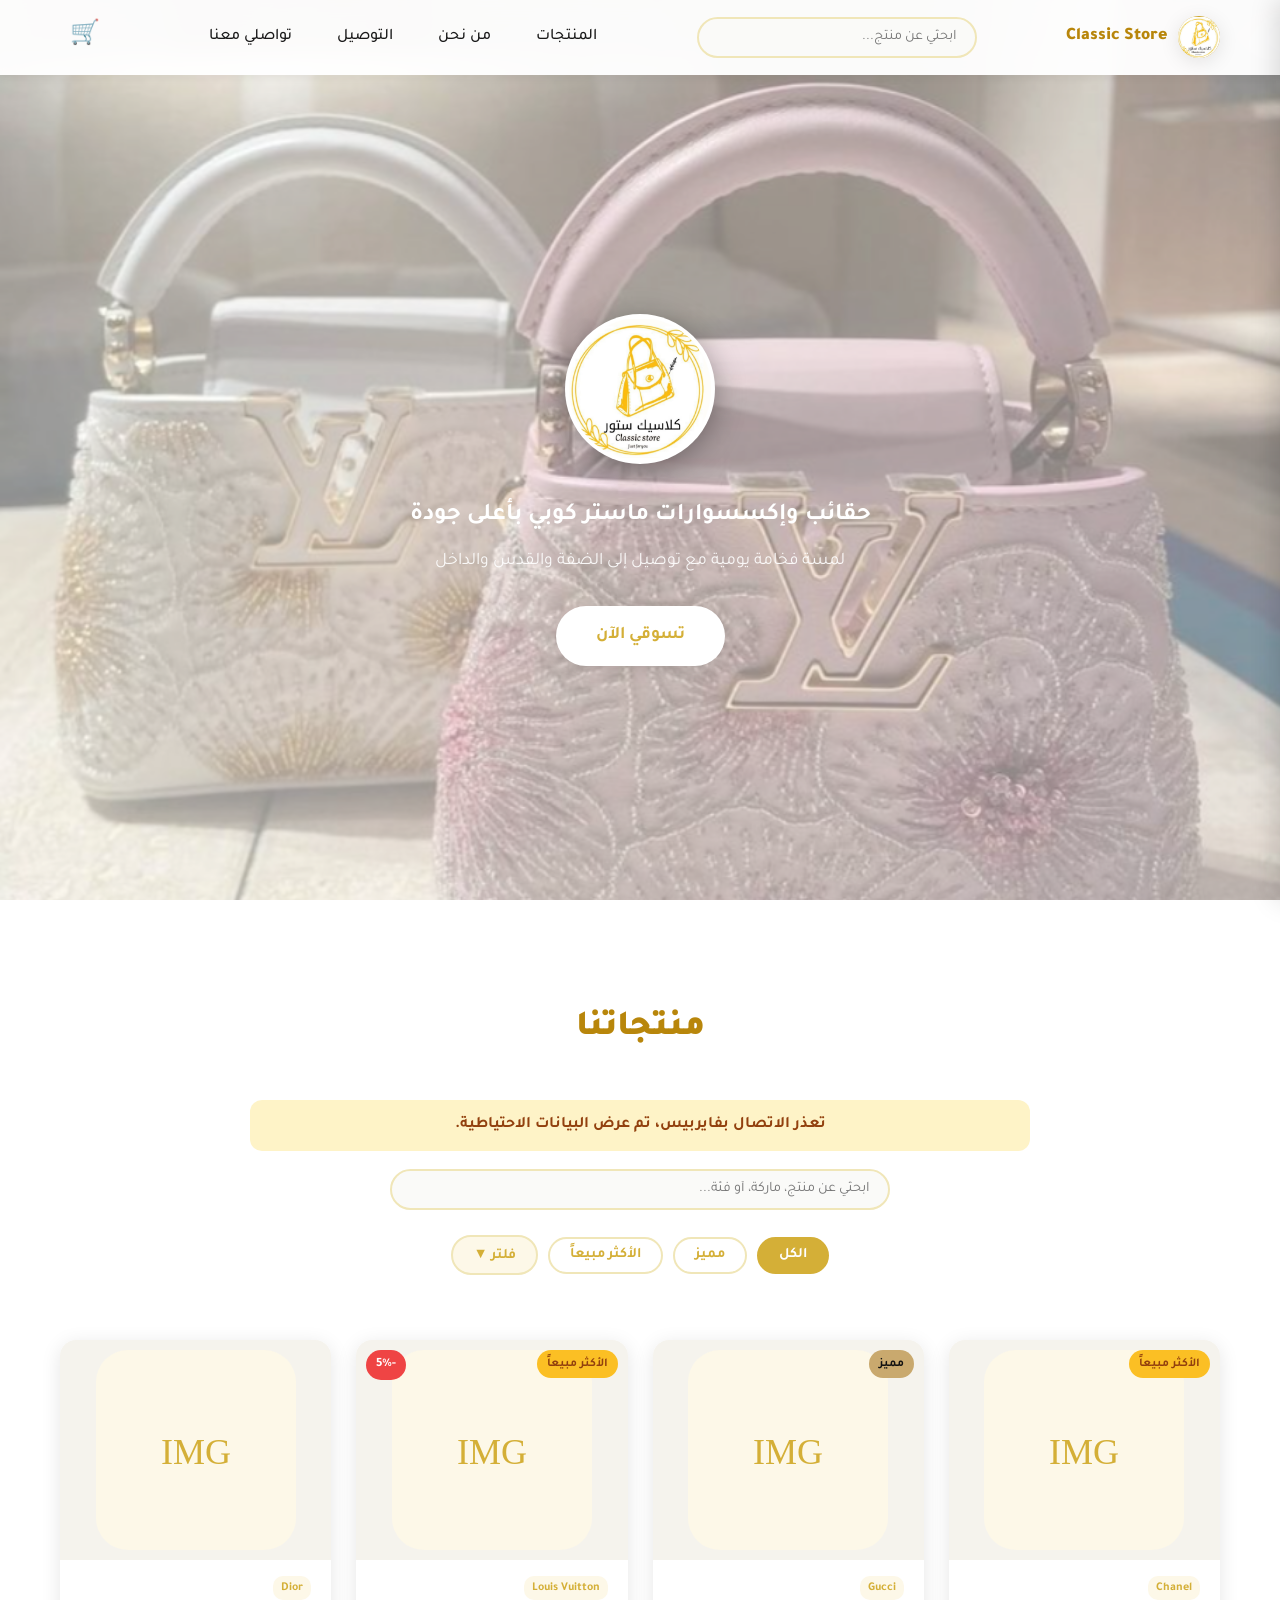
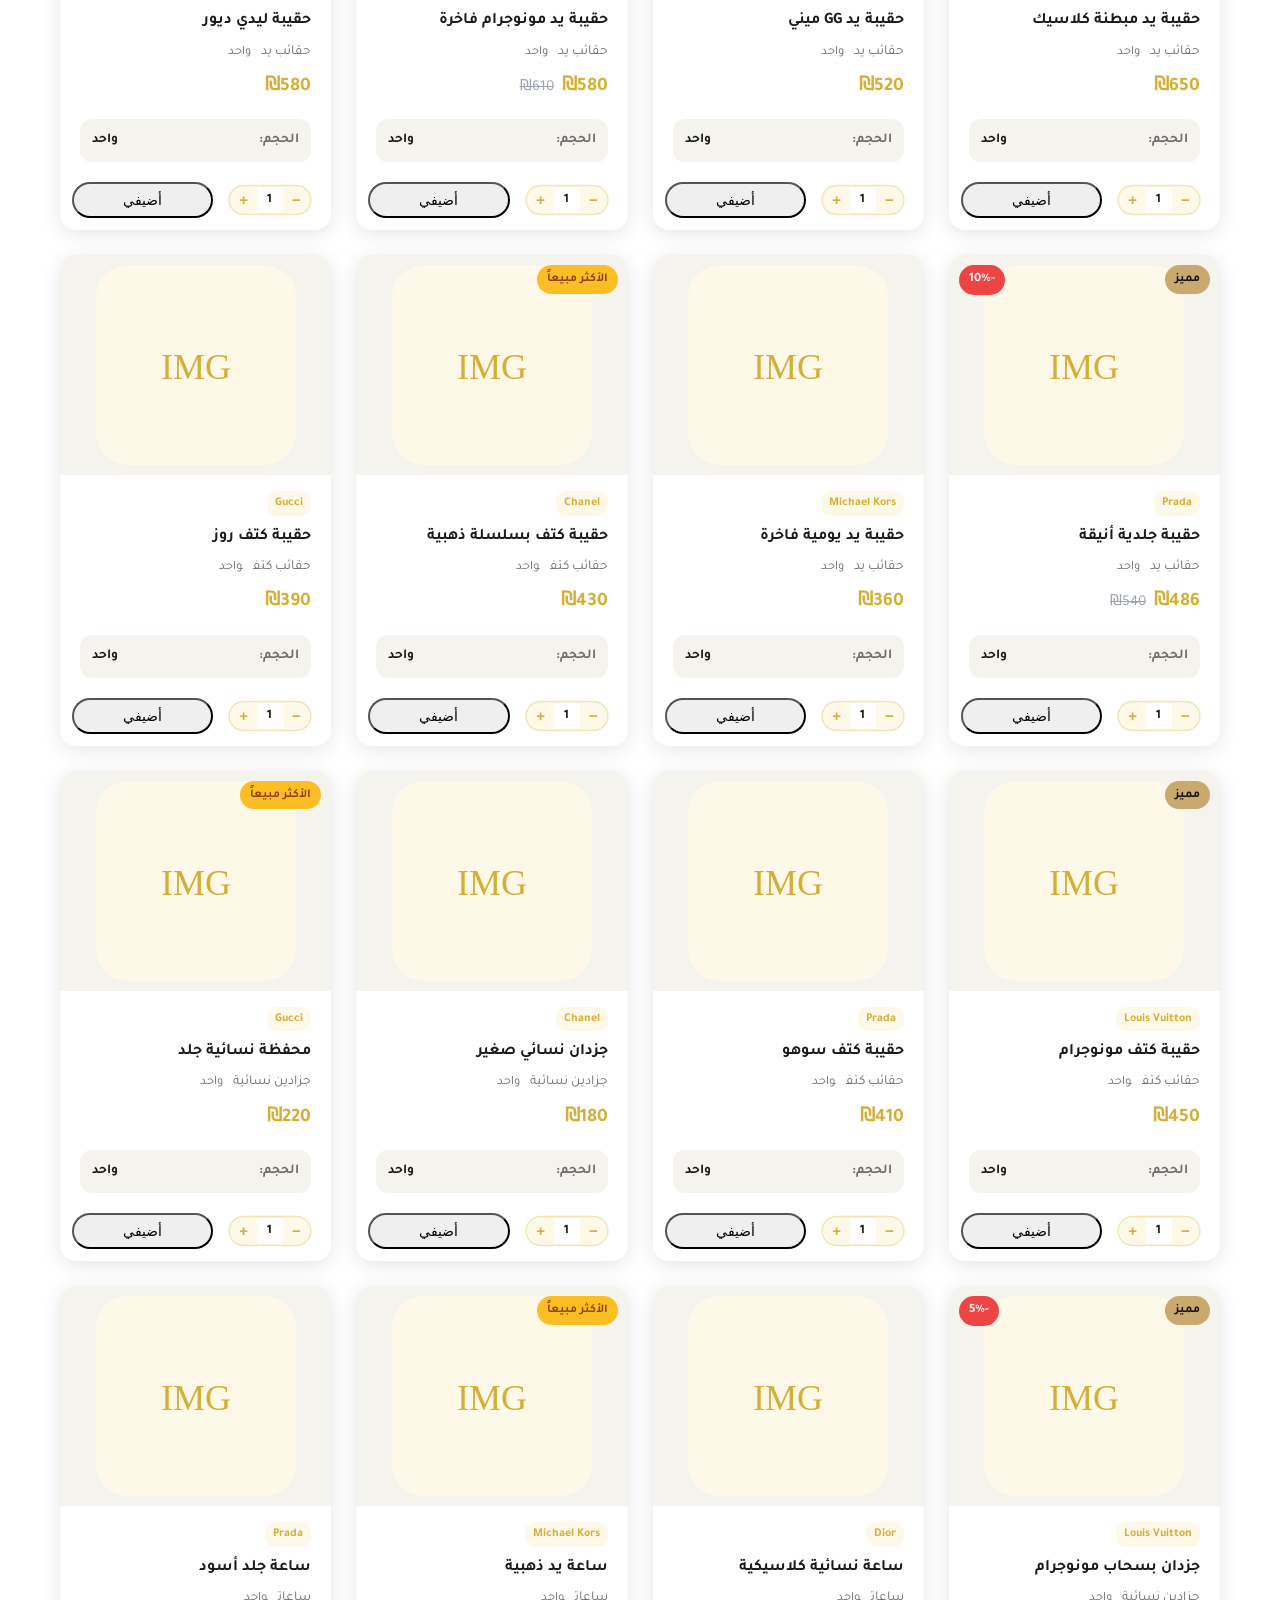
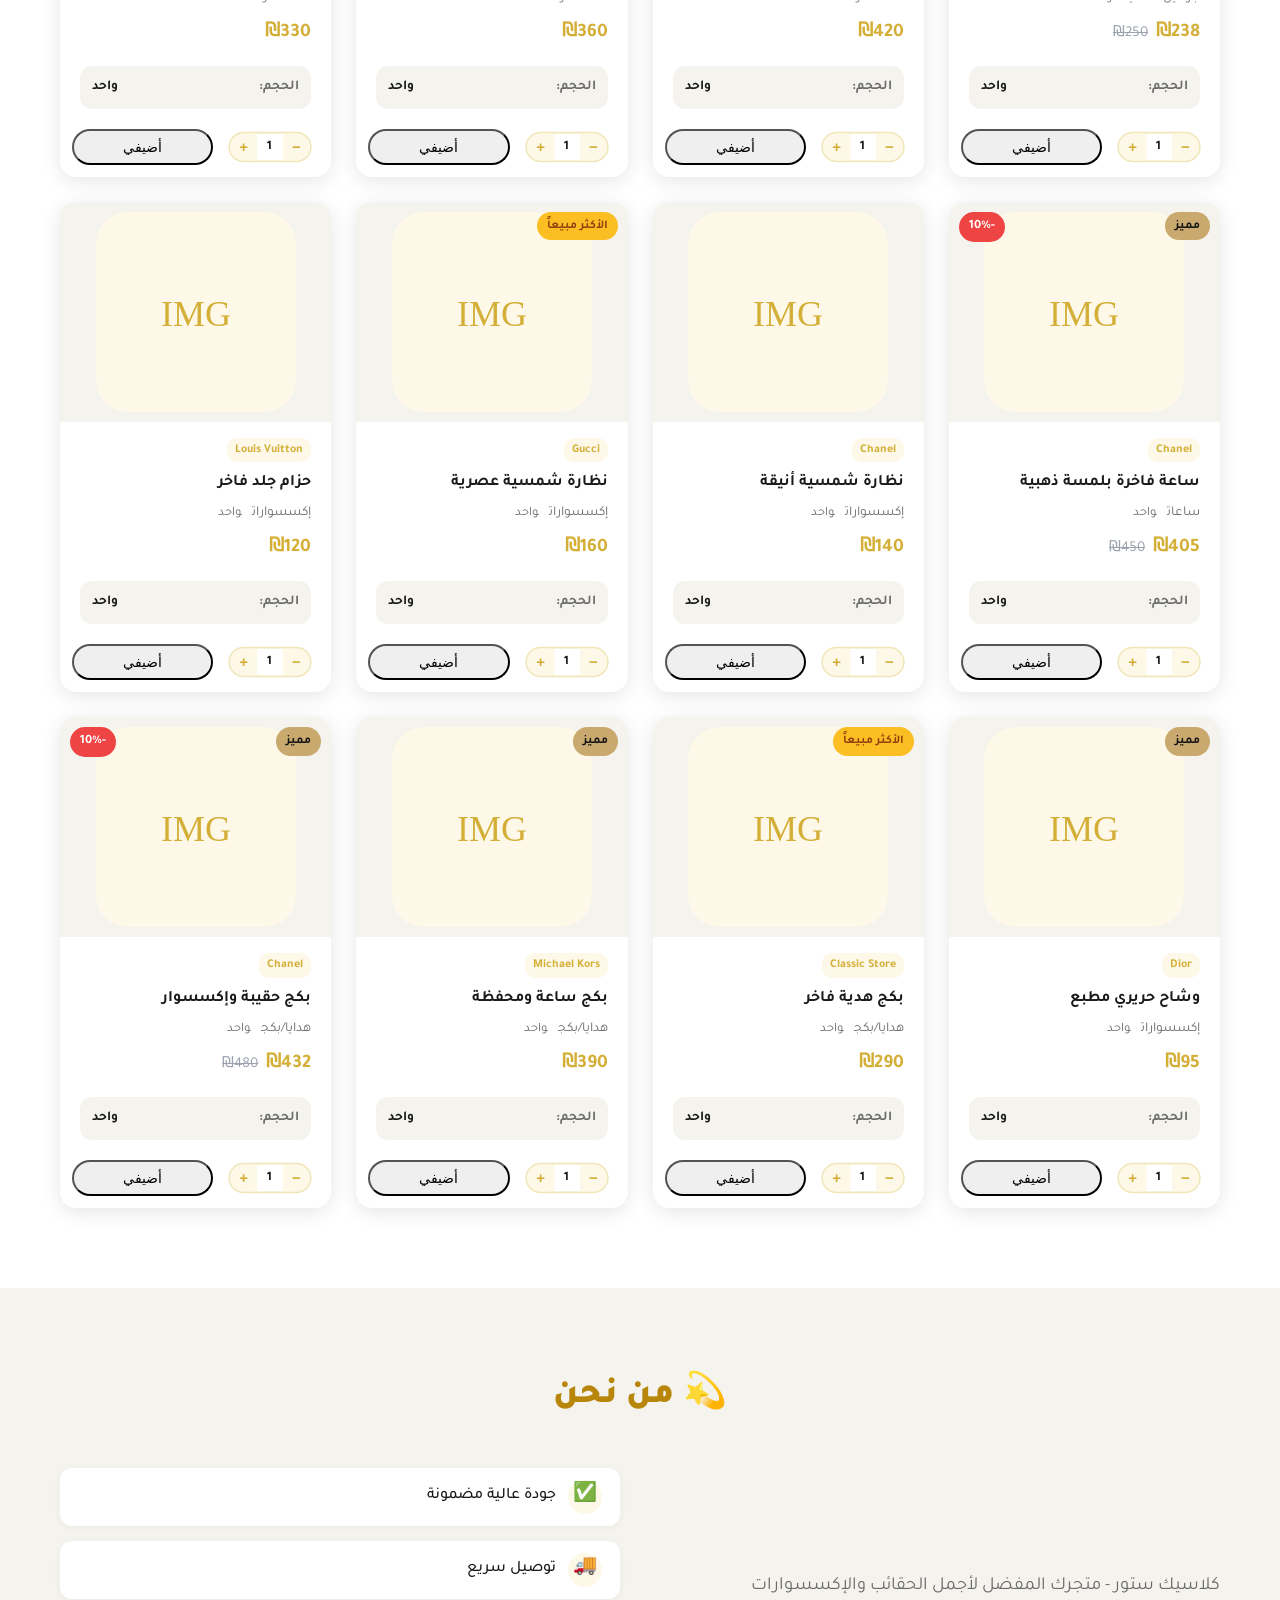
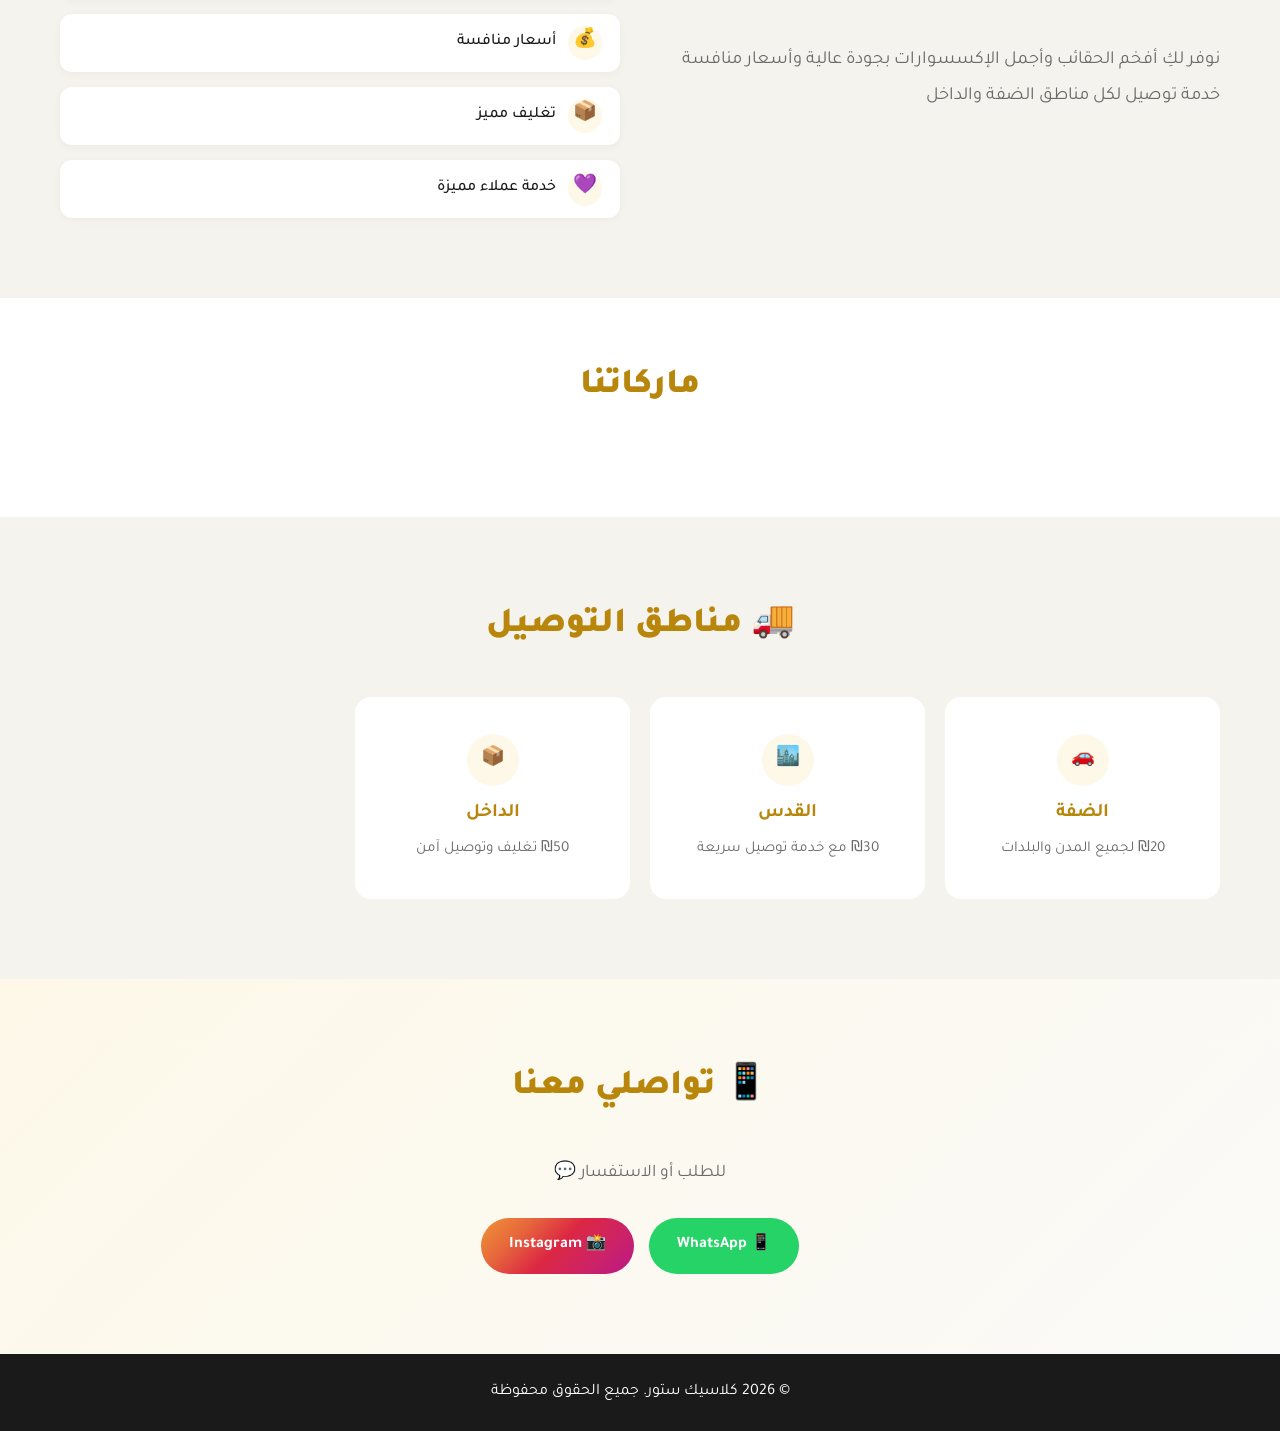
==== commit 6c5aefb8: "Add logo, hero background image with light shader" ====
--- a/index.html
+++ b/index.html
@@ -9,6 +9,7 @@
     <link rel="preconnect" href="https://fonts.gstatic.com" crossorigin>
     <link href="https://fonts.googleapis.com/css2?family=Tajawal:wght@300;400;500;700;900&display=swap" rel="stylesheet">
     <link rel="stylesheet" href="style.css">
+    <link rel="icon" href="logo.png">
 </head>
 <body>
     <div class="discount-banner" id="discountBanner" style="display:none;">
@@ -20,8 +21,8 @@
     <nav class="navbar" id="navbar">
         <div class="container nav-container">
             <a href="#" class="logo">
-                <span class="logo-badge" aria-hidden="true">👜</span>
-                <span id="logoText" class="logo-text">Classic Store | كلاسيك ستور</span>
+                <img src="logo.png" alt="Classic Store" class="logo-img" id="logoImg">
+                <span id="logoText" class="logo-text">Classic Store</span>
             </a>
             <div class="nav-search">
                 <input type="text" id="navSearchInput" placeholder="ابحثي عن منتج..." autocomplete="off">
@@ -52,9 +53,9 @@
         <div class="hero-overlay"></div>
         <div class="hero-content">
             <div class="hero-logo">
-                <span class="hero-logo-badge" aria-hidden="true">👜</span>
-            </div>
-            <h1 id="heroTitle">Classic Store | كلاسيك ستور</h1>
+                <img src="logo.png" id="heroLogo" alt="Classic Store" class="hero-logo-img">
+            </div>
+            <h1 id="heroTitle" style="display:none;">Classic Store | كلاسيك ستور</h1>
             <p class="hero-subtitle" id="heroSubtitle">حقائب وإكسسوارات ماستر كوبي بأعلى جودة</p>
             <p class="hero-tagline">لمسة فخامة يومية مع توصيل إلى الضفة والقدس والداخل</p>
             <a href="#products" class="btn-primary">تسوقي الآن</a>
--- a/style.css
+++ b/style.css
@@ -88,13 +88,14 @@
     text-decoration: none;
 }
 
-.logo-badge {
+.logo-badge, .logo-img {
     width: 42px;
     height: 42px;
     border-radius: 50%;
     display: inline-flex;
     align-items: center;
     justify-content: center;
+    object-fit: contain;
     background: linear-gradient(135deg, var(--primary), var(--primary-dark));
     color: #111;
     font-size: 1.35rem;
@@ -172,7 +173,7 @@
     justify-content: center;
     text-align: center;
     position: relative;
-    background: radial-gradient(circle at top, rgba(212,175,55,0.22), transparent 35%), linear-gradient(135deg, #050505 0%, #181818 48%, #2b2416 100%);
+    background: url('hero-bg.png') center center / cover no-repeat;
     padding-top: 80px;
 }
 
@@ -180,7 +181,7 @@
     content: '';
     position: absolute;
     inset: 0;
-    background: rgba(0, 0, 0, 0.35);
+    background: rgba(255, 255, 255, 0.45);
 }
 
 .hero-overlay {
@@ -195,17 +196,18 @@
     padding: 20px;
 }
 
-.hero-logo-badge {
+.hero-logo-badge, .hero-logo-img {
     width: 150px;
     height: 150px;
     border-radius: 50%;
     display: inline-flex;
     align-items: center;
     justify-content: center;
+    object-fit: contain;
     border: 4px solid rgba(255,255,255,0.85);
     box-shadow: 0 5px 30px rgba(0,0,0,0.35);
     margin-bottom: 20px;
-    background: radial-gradient(circle at 30% 30%, #f7e7a9, #d4af37 55%, #8a6b17 100%);
+    background: white;
     color: #111;
     font-size: 4rem;
 }
